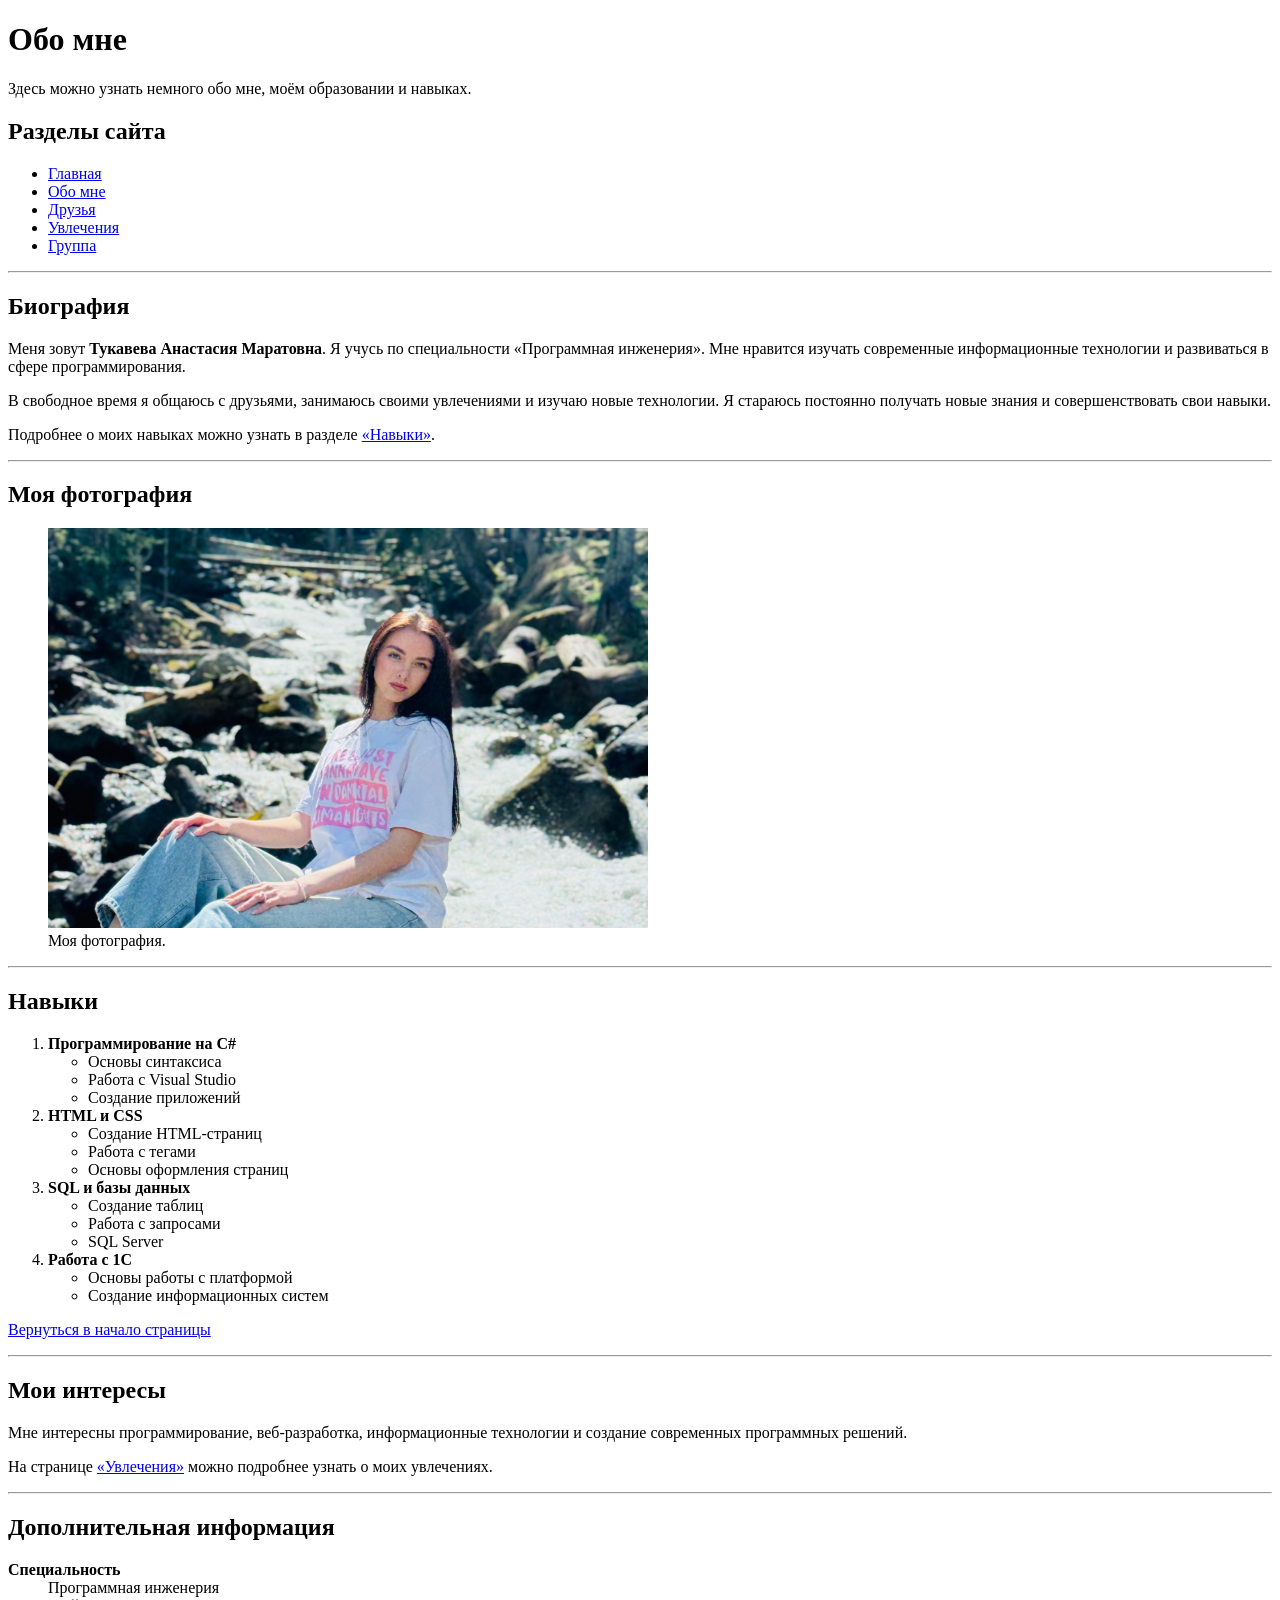
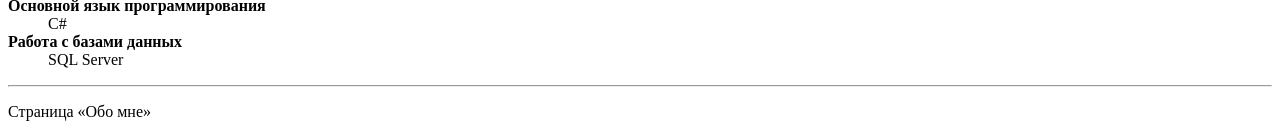
==== site/about.html @ 313e9d98 "Add files via upload Сайт 2 лаба" ====
<!DOCTYPE html>
<html lang="ru">

<head>
    <meta charset="UTF-8">
    <title>Обо мне</title>
</head>

<body>

    <!-- Шапка сайта -->
    <header>
        <h1>Обо мне</h1>

        <p>
            Здесь можно узнать немного обо мне,
            моём образовании и навыках.
        </p>

        <!-- Основная навигация сайта -->
        <nav>
            <h2>Разделы сайта</h2>

            <ul>
                <li><a href="index.html">Главная</a></li>
                <li><a href="about.html">Обо мне</a></li>
                <li><a href="friends.html">Друзья</a></li>
                <li><a href="hobbies.html">Увлечения</a></li>
                <li><a href="group.html">Группа</a></li>
            </ul>
        </nav>
    </header>

    <hr>

    <!-- Основное содержимое страницы -->
    <main>

        <!-- Биография -->
        <section>
            <h2>Биография</h2>

            <p>
                Меня зовут
                <strong>Тукавева Анастасия Маратовна</strong>.
                Я учусь по специальности «Программная инженерия».
                Мне нравится изучать современные информационные технологии
                и развиваться в сфере программирования.
            </p>

            <p>
                В свободное время я общаюсь с друзьями,
                занимаюсь своими увлечениями и изучаю новые технологии.
                Я стараюсь постоянно получать новые знания
                и совершенствовать свои навыки.
            </p>

            <p>
                Подробнее о моих навыках можно узнать в разделе
                <a href="#skills">«Навыки»</a>.
            </p>
        </section>

        <hr>

        <!-- Фотография -->
        <section>
            <h2>Моя фотография</h2>

            <figure>
                <img src="image/im.png"
                     alt="Моя фотография"
                     width="600"
                     height="400">

                <figcaption>
                    Моя фотография.
                </figcaption>
            </figure>
        </section>

        <hr>

        <!-- Навыки -->
        <section id="skills">
            <h2>Навыки</h2>

            <ol>
                <li>
                    <strong>Программирование на C#</strong>

                    <ul>
                        <li>Основы синтаксиса</li>
                        <li>Работа с Visual Studio</li>
                        <li>Создание приложений</li>
                    </ul>
                </li>

                <li>
                    <strong>HTML и CSS</strong>

                    <ul>
                        <li>Создание HTML-страниц</li>
                        <li>Работа с тегами</li>
                        <li>Основы оформления страниц</li>
                    </ul>
                </li>

                <li>
                    <strong>SQL и базы данных</strong>

                    <ul>
                        <li>Создание таблиц</li>
                        <li>Работа с запросами</li>
                        <li>SQL Server</li>
                    </ul>
                </li>

                <li>
                    <strong>Работа с 1С</strong>

                    <ul>
                        <li>Основы работы с платформой</li>
                        <li>Создание информационных систем</li>
                    </ul>
                </li>
            </ol>

            <p>
                <a href="#top">Вернуться в начало страницы</a>
            </p>
        </section>

        <hr>

        <!-- Статья -->
        <article>
            <h2>Мои интересы</h2>

            <p>
                Мне интересны программирование, веб-разработка,
                информационные технологии и создание современных
                программных решений.
            </p>

            <p>
                На странице
                <a href="hobbies.html">«Увлечения»</a>
                можно подробнее узнать о моих увлечениях.
            </p>
        </article>

        <hr>

        <!-- Дополнительная информация -->
        <aside>
            <h2>Дополнительная информация</h2>
            <dl>
                <dt><strong>Специальность</strong></dt>
                <dd>Программная инженерия</dd>

                <dt><strong>Основной язык программирования</strong></dt>
                <dd>C#</dd>

                <dt><strong>Работа с базами данных</strong></dt>
                <dd>SQL Server</dd>
            </dl>
        </aside>

    </main>

    <hr>

    <!-- Подвал сайта -->
    <footer>
        <p>Страница «Обо мне»</p>
    </footer>

</body>

</html>
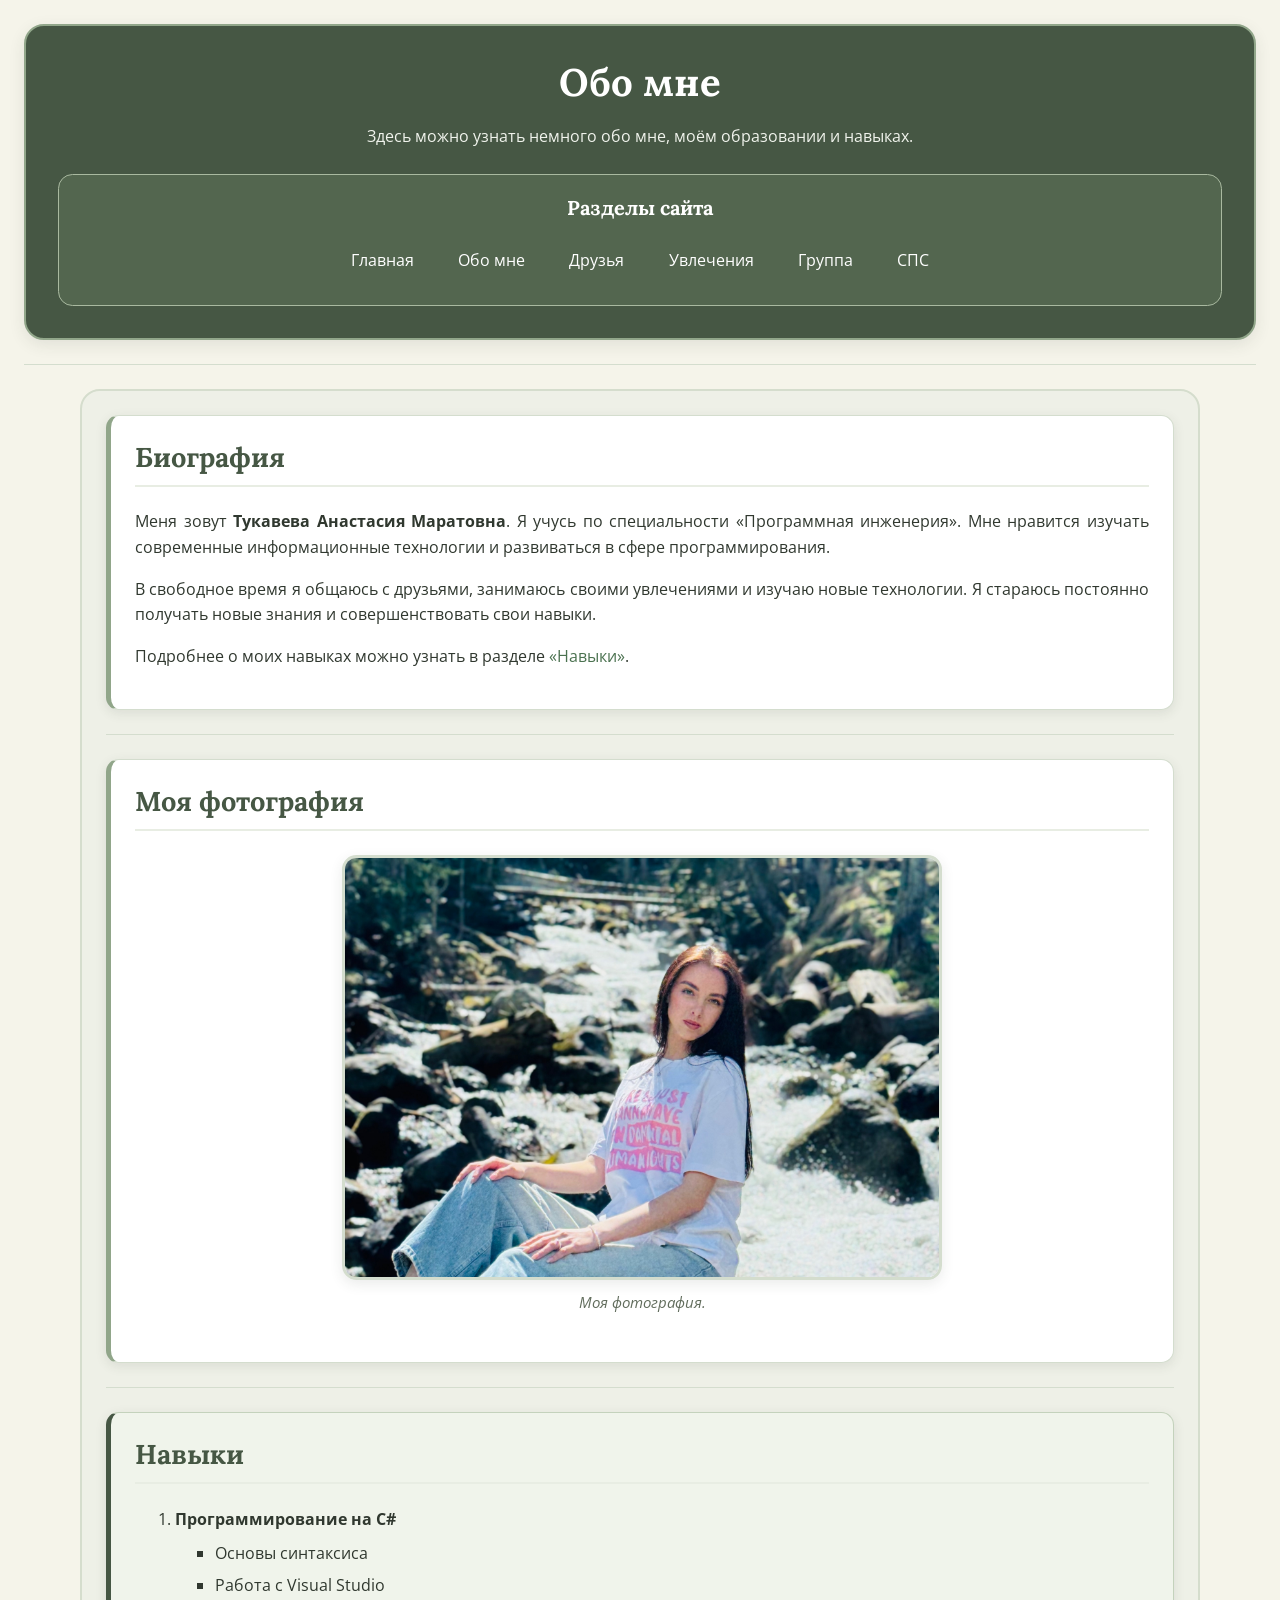
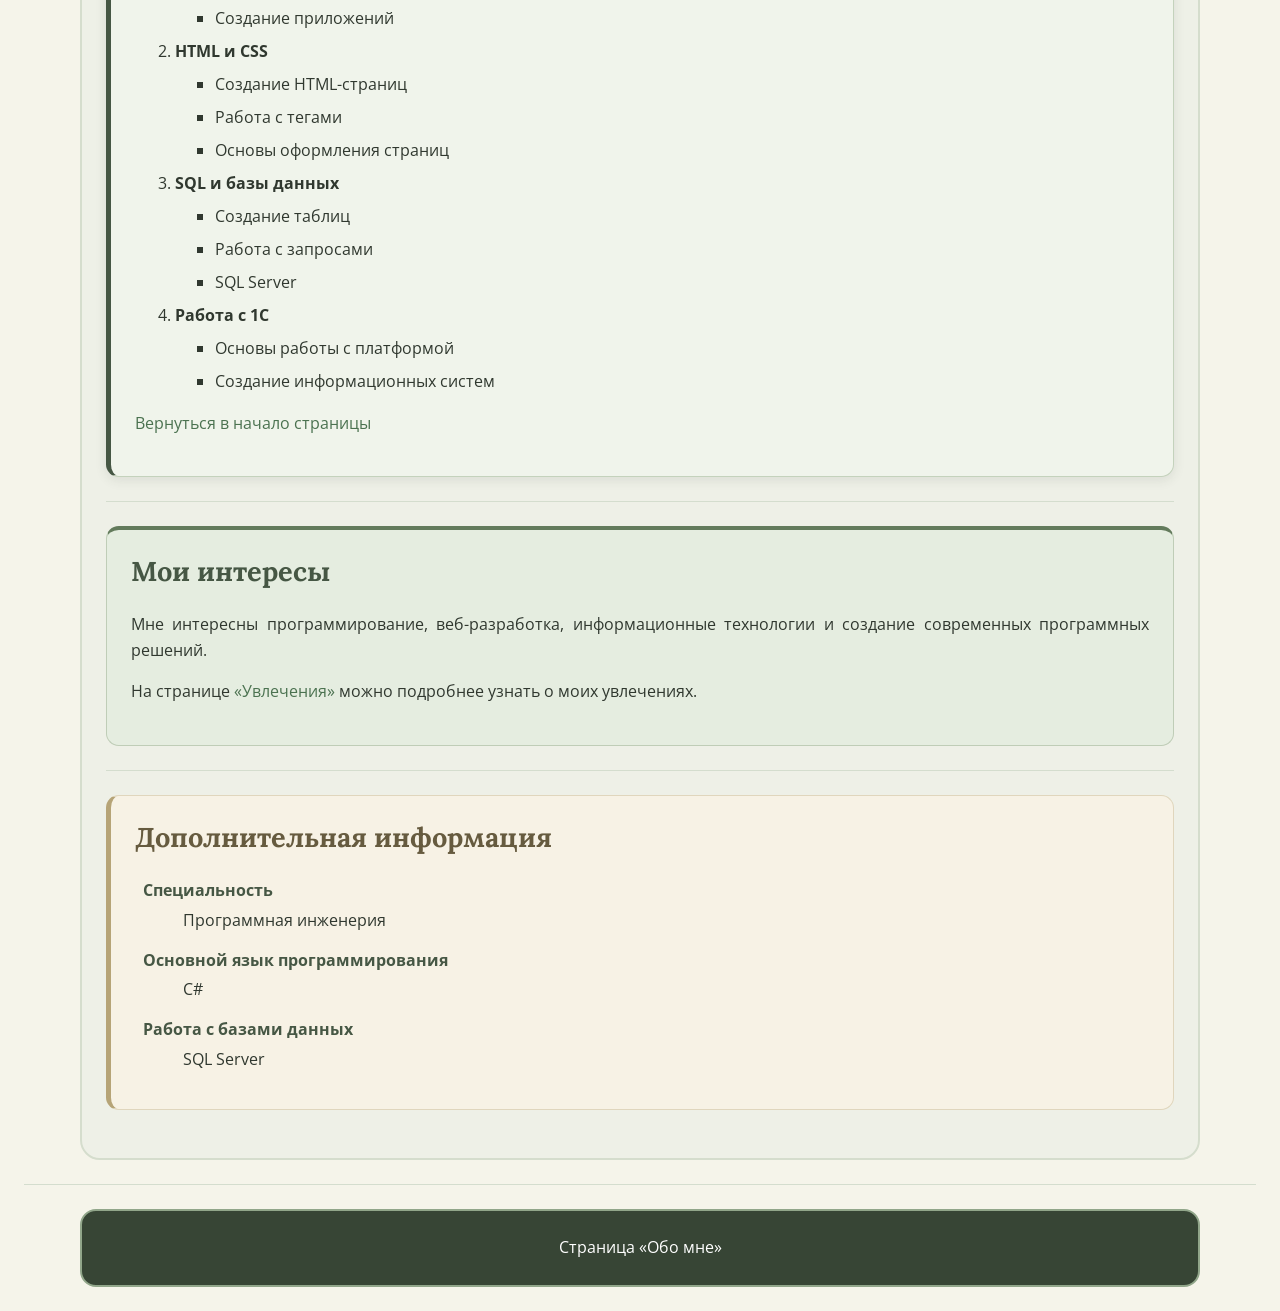
==== commit 084b82ae: "ЛР 4 Добавлены стили сайта" ====
--- a/site/about.html
+++ b/site/about.html
@@ -1,12 +1,14 @@
 <!DOCTYPE html>
 <html lang="ru">
-
 <head>
     <meta charset="UTF-8">
     <title>Обо мне</title>
+    <link rel="preconnect" href="https://fonts.googleapis.com">
+    <link rel="preconnect" href="https://fonts.gstatic.com" crossorigin>
+    <link href="https://fonts.googleapis.com/css2?family=Lora:wght@400;700&family=Open+Sans:wght@400;600;700&display=swap" rel="stylesheet">
+    <link rel="stylesheet" href="style.css">
 </head>
-
-<body>
+<body id="top">
 
     <!-- Шапка сайта -->
     <header>
@@ -27,6 +29,8 @@
                 <li><a href="friends.html">Друзья</a></li>
                 <li><a href="hobbies.html">Увлечения</a></li>
                 <li><a href="group.html">Группа</a></li>
+                <li><a href="sps.html">СПС</a></li>
+
             </ul>
         </nav>
     </header>
--- a/site/style.css
+++ b/site/style.css
@@ -0,0 +1,470 @@
+/* =========================================
+   1. ЦВЕТОВАЯ ПАЛИТРА И CSS-ПЕРЕМЕННЫЕ
+   ========================================= */
+
+:root {
+    --primary-color: #465744;
+    --secondary-color: #E8EDE3;
+    --accent-color: #91A68A;
+    --accent-dark: #637B5C;
+    --text-color: #30382F;
+    --background-color: #F5F4EA;
+    --card-color: #FFFFFF;
+    --border-color: #D4DDCE;
+    --highlight-color: #F5EDB8;
+    --important-color: #A13F42;
+    --footer-color: #374535;
+    --shadow-color: rgba(48, 56, 47, 0.10);
+}
+
+/* =========================================
+   2. ОБЩИЕ СТИЛИ ДОКУМЕНТА
+   ========================================= */
+
+* {
+    box-sizing: border-box;
+}
+
+html {
+    font-size: 16px;
+    scroll-behavior: smooth;
+}
+
+body {
+    margin: 0;
+    padding: 1.5rem;
+    font-family: "Open Sans", Arial, sans-serif;
+    font-size: 1rem;
+    line-height: 1.6;
+    color: var(--text-color);
+    background-color: var(--background-color);
+}
+
+/* =========================================
+   3. ЗАГОЛОВКИ И ТЕКСТ
+   ========================================= */
+
+h1,
+h2,
+h3,
+h4,
+h5,
+h6 {
+    font-family: "Lora", Georgia, serif;
+    line-height: 1.3;
+}
+
+h1 {
+    margin-top: 0;
+    margin-bottom: 1rem;
+    font-size: 2.4rem;
+    color: var(--primary-color);
+    text-align: center;
+}
+
+h2 {
+    margin-top: 0;
+    font-size: 1.7rem;
+    color: var(--primary-color);
+}
+
+h3 {
+    font-size: 1.4rem;
+    color: var(--accent-dark);
+}
+
+h4 {
+    font-size: 1.2rem;
+    color: var(--primary-color);
+}
+
+h5 {
+    font-size: 1.1rem;
+    color: var(--accent-dark);
+}
+
+h6 {
+    font-size: 1rem;
+    color: var(--text-color);
+}
+
+p {
+    margin-top: 0;
+    margin-bottom: 1rem;
+    text-align: justify;
+}
+
+strong {
+    font-weight: 700;
+}
+
+em {
+    color: var(--accent-dark);
+}
+
+/* =========================================
+   4. ШАПКА САЙТА
+   ========================================= */
+
+header {
+    margin: 0 auto 1.5rem;
+    padding: 2rem;
+    color: var(--card-color);
+    background-color: var(--primary-color);
+    border: 2px solid var(--accent-color);
+    border-radius: 1.25rem;
+    box-shadow: 0 0.3rem 1rem var(--shadow-color);
+}
+
+header h1 {
+    color: var(--card-color);
+}
+
+header p {
+    max-width: 48rem;
+    margin: 0 auto 1.5rem;
+    text-align: center;
+    color: #F0F3EC;
+}
+
+header h2 {
+    color: var(--card-color);
+}
+
+/* =========================================
+   5. НАВИГАЦИОННОЕ МЕНЮ
+   ========================================= */
+
+nav {
+    margin-top: 1.5rem;
+    padding: 1.25rem;
+    background-color: #53664F;
+    border: 1px solid #A9B9A0;
+    border-radius: 0.9rem;
+}
+
+nav h2 {
+    margin-bottom: 1rem;
+    text-align: center;
+    font-size: 1.25rem;
+}
+
+nav ul {
+    display: flex;
+    flex-wrap: wrap;
+    justify-content: center;
+    gap: 0.65rem;
+    margin: 0;
+    padding: 0;
+    list-style: none;
+}
+
+nav li {
+    margin: 0;
+}
+
+nav a {
+    display: block;
+    padding: 0.65rem 1rem;
+    color: #FFFFFF;
+    background-color: transparent;
+    text-align: center;
+    text-decoration: none;
+    border: 1px solid transparent;
+    border-radius: 0.5rem;
+    transition:
+        background-color 0.2s ease,
+        color 0.2s ease,
+        transform 0.2s ease;
+}
+
+nav a:visited {
+    color: #E2EBDD;
+}
+
+nav a:hover {
+    color: #FFFFFF;
+    background-color: var(--accent-dark);
+    border-color: #DCE6D5;
+    text-decoration: underline;
+    transform: translateY(-2px);
+}
+
+nav a:active {
+    color: #FFFFFF;
+    background-color: #344531;
+    transform: translateY(0);
+}
+
+/* =========================================
+   6. ГЛАВНЫЙ БЛОК
+   ========================================= */
+
+main {
+    max-width: 70rem;
+    margin: 0 auto 1.5rem;
+    padding: 1.5rem;
+    background-color: #EEF0E7;
+    border: 2px solid #D5DDCD;
+    border-radius: 1.25rem;
+}
+
+/* =========================================
+   7. СЕКЦИИ
+   ========================================= */
+
+section {
+    margin-bottom: 1.5rem;
+    padding: 1.5rem;
+    background-color: var(--card-color);
+    border: 1px solid var(--border-color);
+    border-left: 0.35rem solid var(--accent-color);
+    border-radius: 0.8rem;
+    box-shadow: 0 0.2rem 0.7rem var(--shadow-color);
+}
+
+section h2 {
+    padding-bottom: 0.6rem;
+    border-bottom: 2px solid var(--secondary-color);
+}
+
+/* Уникальная секция навыков на about.html */
+
+#skills {
+    background-color: #F0F4EB;
+    border-color: #C4D2BC;
+    border-left-color: var(--primary-color);
+}
+
+/* =========================================
+   8. СТАТЬИ
+   ========================================= */
+
+article {
+    margin: 1.5rem 0;
+    padding: 1.5rem;
+    background-color: #E5EDE0;
+    border: 1px solid #BFCDB7;
+    border-top: 0.3rem solid var(--accent-dark);
+    border-radius: 0.8rem;
+}
+
+article h2 {
+    color: var(--primary-color);
+}
+
+/* =========================================
+   9. ДОПОЛНИТЕЛЬНЫЕ БЛОКИ
+   ========================================= */
+
+aside {
+    margin: 1.5rem 0;
+    padding: 1.5rem;
+    background-color: #F7F2E5;
+    border: 1px solid #E0D6BD;
+    border-left: 0.35rem solid #B6A477;
+    border-radius: 0.8rem;
+}
+
+aside h2 {
+    color: #665B3F;
+}
+
+/* =========================================
+   10. СПИСКИ
+   ========================================= */
+
+ul {
+    list-style-type: square;
+}
+
+ol {
+    list-style-type: decimal;
+}
+
+li {
+    margin-bottom: 0.45rem;
+}
+
+li ul {
+    margin-top: 0.5rem;
+}
+
+dl {
+    margin: 0;
+    padding-left: 0.5rem;
+}
+
+dt {
+    margin-top: 0.9rem;
+    color: var(--primary-color);
+    font-weight: 700;
+}
+
+dd {
+    margin-top: 0.25rem;
+    margin-bottom: 0.8rem;
+}
+
+/* =========================================
+   11. ССЫЛКИ
+   ========================================= */
+
+a {
+    color: #4B7250;
+    text-decoration: none;
+    transition: color 0.2s ease;
+}
+
+a:visited {
+    color: #756184;
+}
+
+a:hover {
+    color: #315A38;
+    text-decoration: underline;
+}
+
+a:active {
+    color: #A13F42;
+}
+
+/* =========================================
+   12. ФОТОГРАФИИ И ПОДПИСИ
+   ========================================= */
+
+figure {
+    margin: 1.5rem auto;
+    text-align: center;
+}
+
+figure img {
+    display: block;
+    max-width: 100%;
+    height: auto;
+    margin: 0 auto;
+    border: 3px solid var(--border-color);
+    border-radius: 0.9rem;
+    box-shadow: 0 0.25rem 0.8rem var(--shadow-color);
+    transition: transform 0.25s ease;
+}
+
+figure img:hover {
+    transform: scale(1.02);
+}
+
+figcaption {
+    margin-top: 0.65rem;
+    color: #626D5D;
+    font-size: 0.95rem;
+    font-style: italic;
+}
+
+/* =========================================
+   13. КЛАССЫ ВЫДЕЛЕНИЯ ТЕКСТА
+   ========================================= */
+
+.important {
+    color: var(--primary-color);
+    font-weight: 700;
+}
+
+.highlight {
+    padding: 0.15rem 0.35rem;
+    color: var(--text-color);
+    background-color: var(--highlight-color);
+    border-radius: 0.25rem;
+}
+
+/* =========================================
+   14. ЦИТАТЫ
+   ========================================= */
+
+blockquote {
+    margin: 1.5rem 0;
+    padding: 1.25rem 1.5rem;
+    color: #465744;
+    background-color: #F0F4EB;
+    border-left: 0.35rem solid var(--accent-dark);
+    border-radius: 0.5rem;
+    font-style: italic;
+}
+
+/* =========================================
+   15. РАЗДЕЛИТЕЛИ
+   ========================================= */
+
+hr {
+    margin: 1.5rem auto;
+    border: 0;
+    border-top: 1px solid var(--border-color);
+}
+
+/* =========================================
+   16. ПОДВАЛ САЙТА
+   ========================================= */
+
+footer {
+    max-width: 70rem;
+    margin: 0 auto;
+    padding: 1.5rem;
+    color: #FFFFFF;
+    background-color: var(--footer-color);
+    border: 2px solid var(--accent-color);
+    border-radius: 1rem;
+    text-align: center;
+}
+
+footer p {
+    margin: 0;
+    text-align: center;
+    color: #FFFFFF;
+}
+
+/* =========================================
+   17. АДАПТИВНОСТЬ ДЛЯ ТЕЛЕФОНОВ
+   ========================================= */
+
+@media (max-width: 600px) {
+    html {
+        font-size: 15px;
+    }
+
+    body {
+        padding: 0.6rem;
+    }
+
+    header {
+        padding: 1.2rem;
+    }
+
+    h1 {
+        font-size: 1.9rem;
+    }
+
+    h2 {
+        font-size: 1.45rem;
+    }
+
+    main {
+        padding: 0.7rem;
+    }
+
+    section,
+    article,
+    aside {
+        padding: 1rem;
+    }
+
+    nav ul {
+        flex-direction: column;
+    }
+
+    nav a {
+        width: 100%;
+    }
+
+    figure img {
+        max-width: 100%;
+    }
+}
